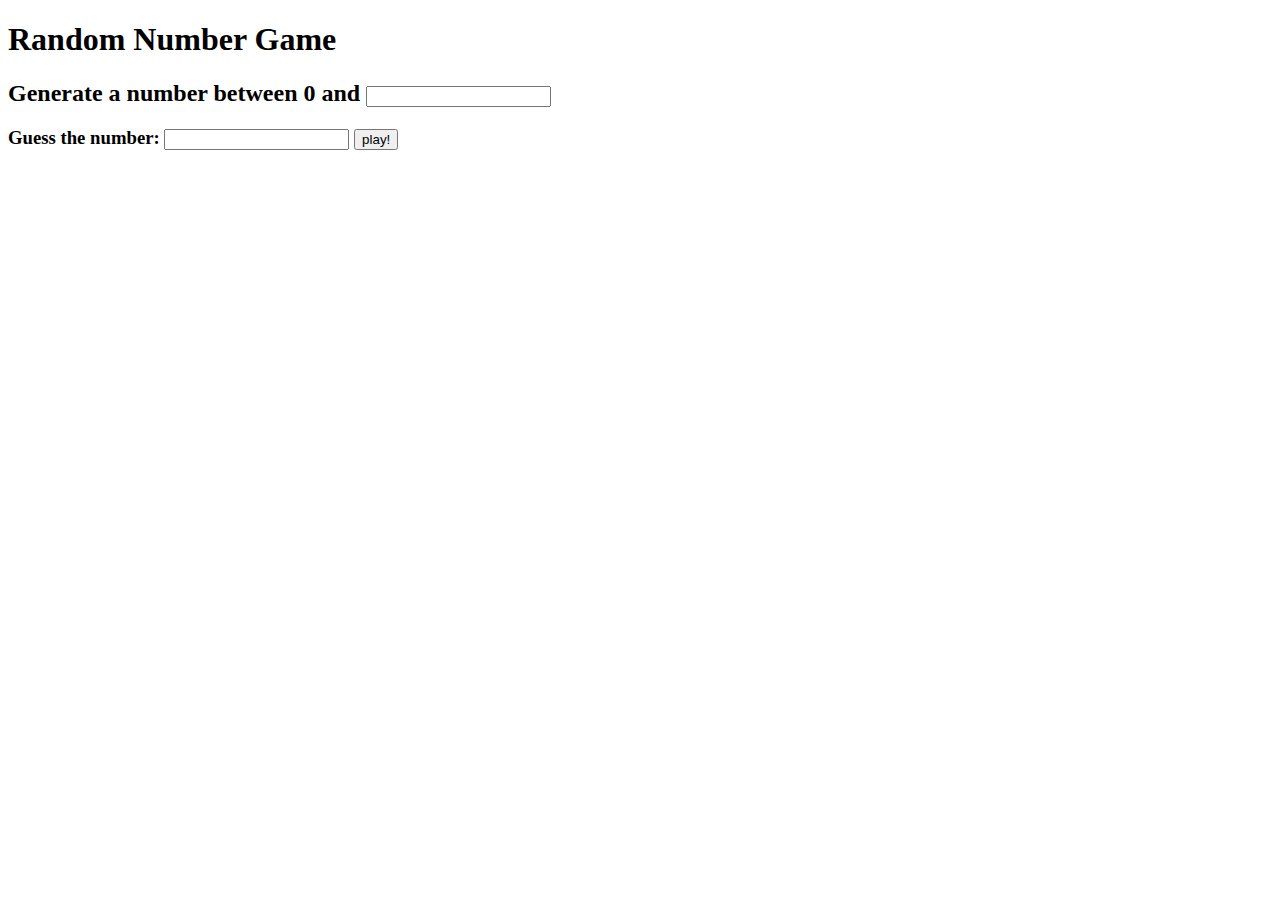
==== index.html @ b3912022 "practice homework" ====
<!DOCTYPE html>
<html lang="en">
  <head>
    <meta charset="UTF-8" />
    <meta http-equiv="X-UA-Compatible" content="IE=edge" />
    <meta name="viewport" content="width=device-width, initial-scale=1.0" />
    <title>jaVA challenge</title>
  </head>
  <body>
    <h1>Random Number Game</h1>
    <form id="game-form">
      <h2>
        <label for="range">Generate a number between 0 and</label>
        <input id="range" type="number" />
      </h2>
      <h3>
        <label for="select">Guess the number:</label>
        <input id="select" type="number" />
        <button>play!</button>
      </h3>
    </form>
    <div>
      <span id="userNum"></span>
      <span id="pcNum"></span>
    </div>
    <h4 id="result"></h4>

    <script scr="app.js"></script>
  </body>
</html>
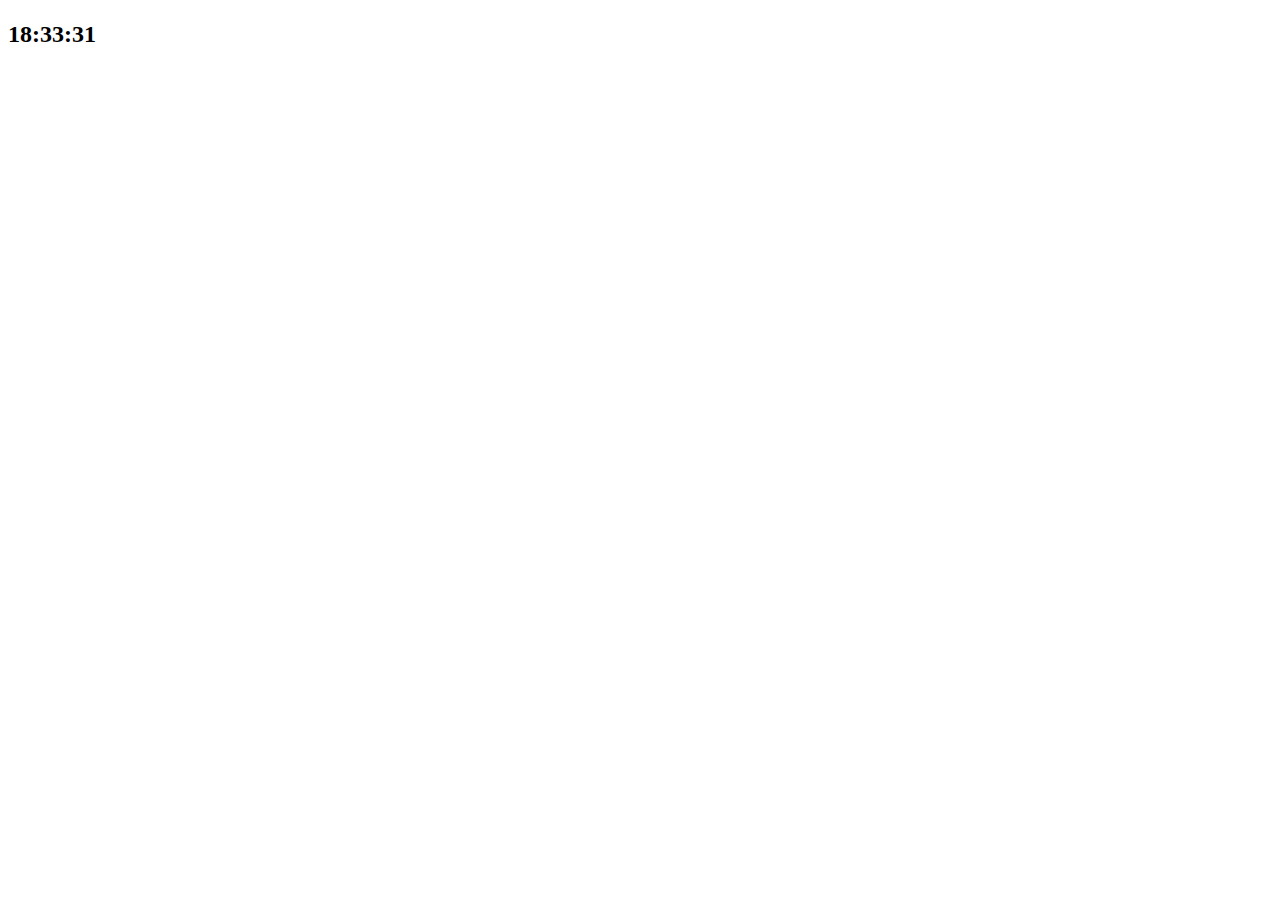
==== commit 9cace54f: "clock" ====
--- a/index.html
+++ b/index.html
@@ -7,24 +7,11 @@
     <title>jaVA challenge</title>
   </head>
   <body>
-    <h1>Random Number Game</h1>
-    <form id="game-form">
-      <h2>
-        <label for="range">Generate a number between 0 and</label>
-        <input id="range" type="number" />
-      </h2>
-      <h3>
-        <label for="select">Guess the number:</label>
-        <input id="select" type="number" />
-        <button>play!</button>
-      </h3>
-    </form>
-    <div>
-      <span id="userNum"></span>
-      <span id="pcNum"></span>
-    </div>
-    <h4 id="result"></h4>
+    <form class="hidden" id="login-form"></form>
+    <h1 class="hidden" id="greeting"></h1>
+    <h2 id="clock">00:00</h2>
 
-    <script scr="app.js"></script>
+    <script src="js/greetings.js"></script>
+    <script src="js/clock.js"></script>
   </body>
 </html>
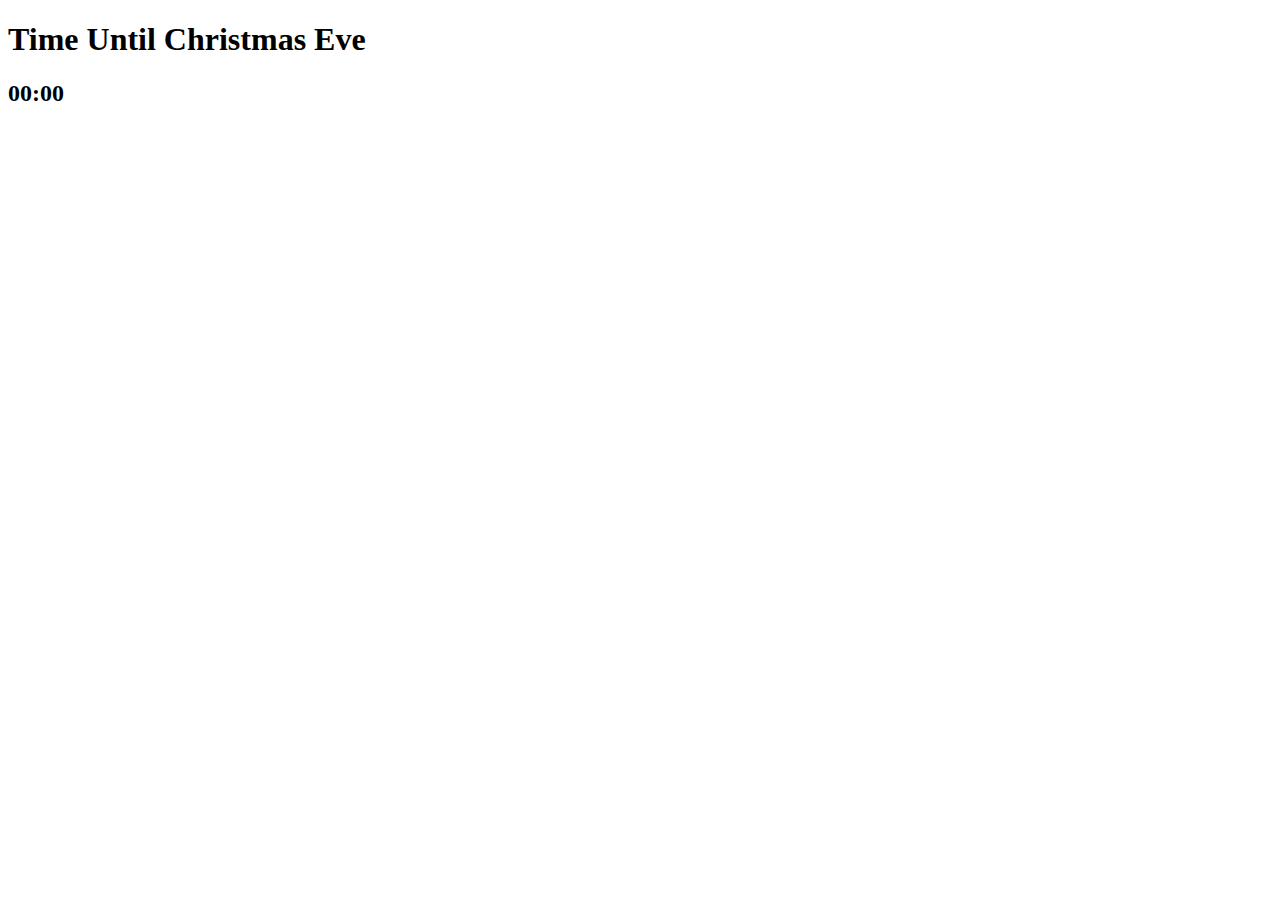
==== commit 03dd4ab4: "clock2" ====
--- a/index.html
+++ b/index.html
@@ -8,7 +8,7 @@
   </head>
   <body>
     <form class="hidden" id="login-form"></form>
-    <h1 class="hidden" id="greeting"></h1>
+    <h1 class="hidden" id="greeting">Time Until Christmas Eve</h1>
     <h2 id="clock">00:00</h2>
 
     <script src="js/greetings.js"></script>
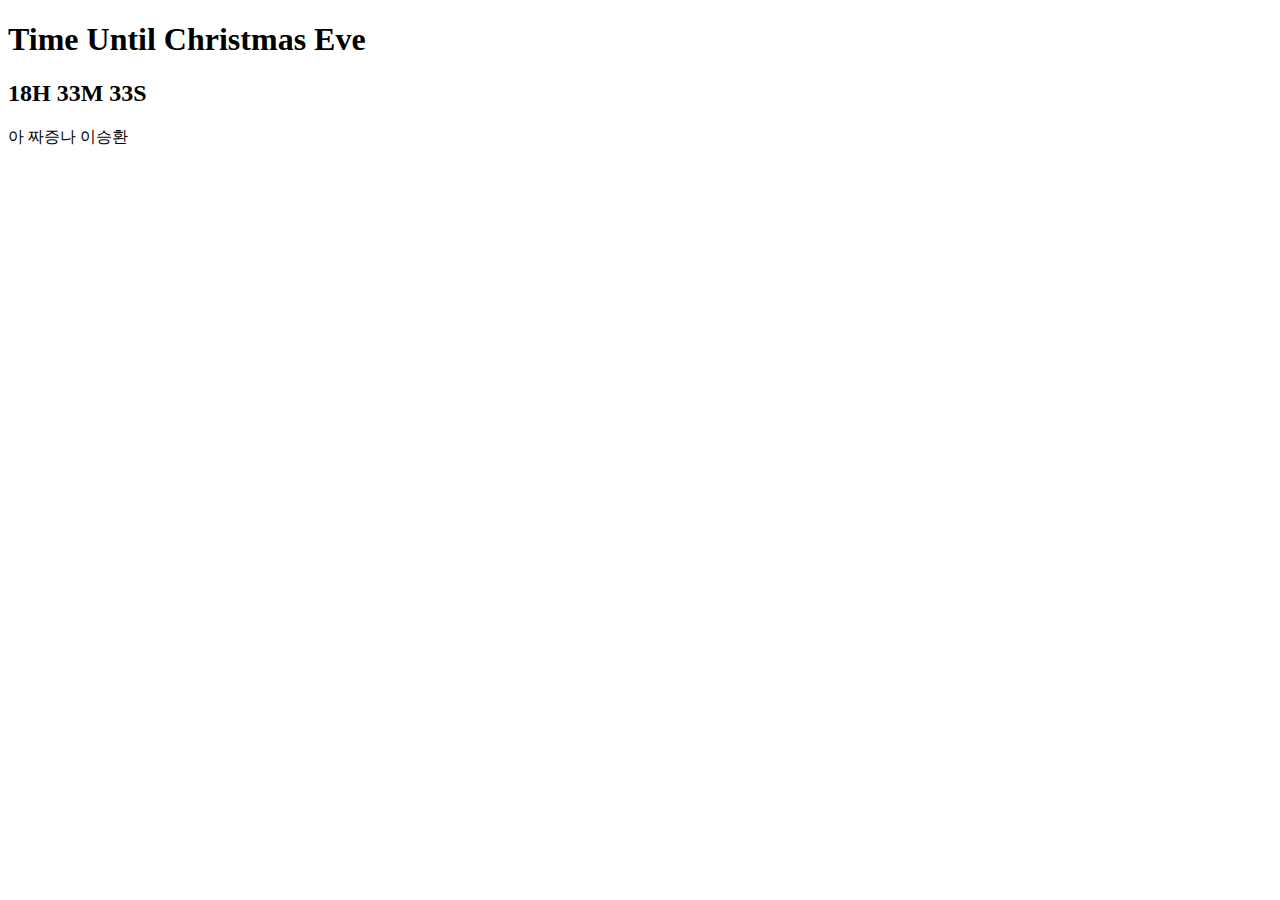
==== commit 5e72504a: "clock3" ====
--- a/index.html
+++ b/index.html
@@ -10,8 +10,12 @@
     <form class="hidden" id="login-form"></form>
     <h1 class="hidden" id="greeting">Time Until Christmas Eve</h1>
     <h2 id="clock">00:00</h2>
-
+    <div id="quote">
+      <span></span>
+      <span></span>
+    </div>
     <script src="js/greetings.js"></script>
     <script src="js/clock.js"></script>
+    <script src="js/quotes.js"></script>
   </body>
 </html>
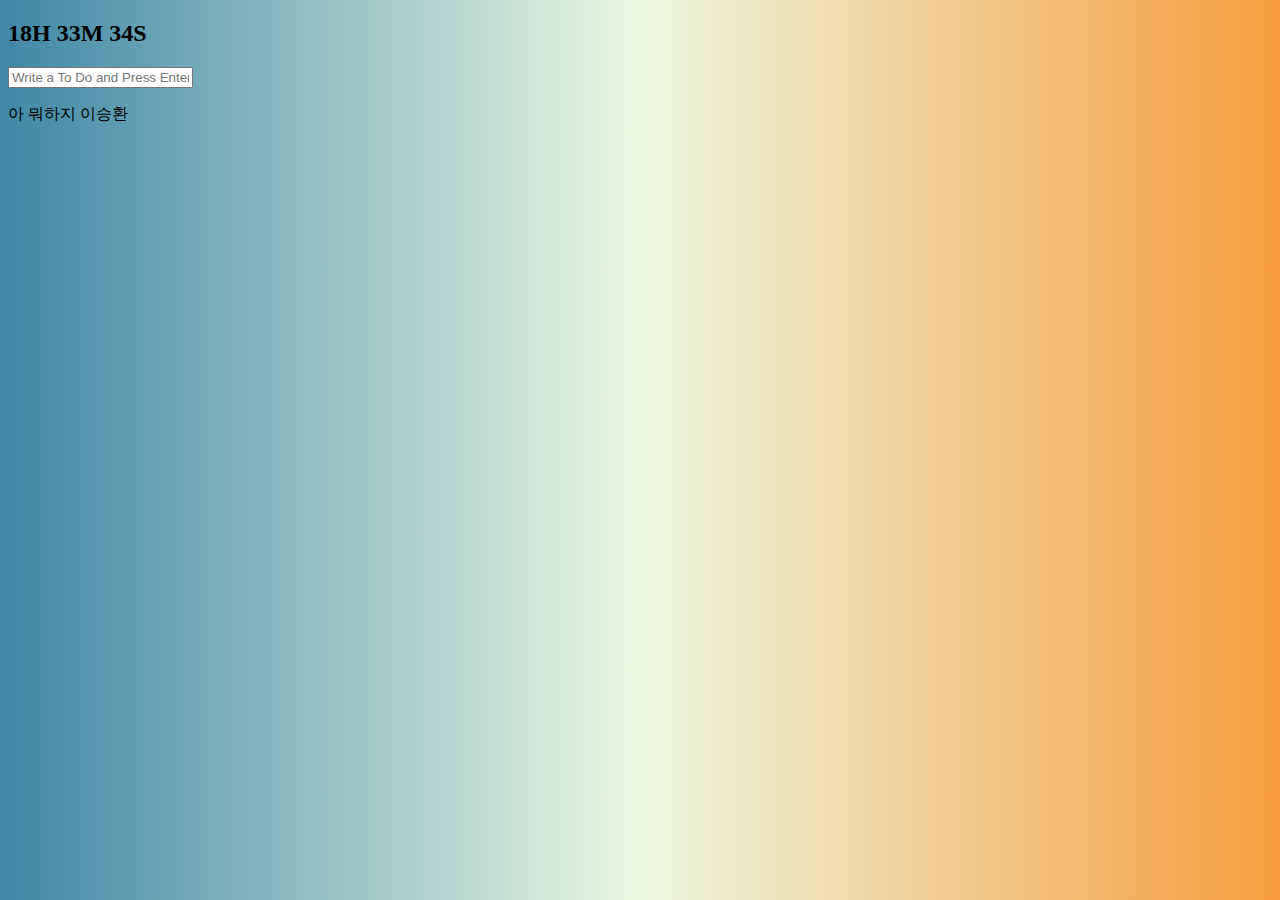
==== commit 06448e11: "clock and list" ====
--- a/index.html
+++ b/index.html
@@ -1,6 +1,7 @@
 <!DOCTYPE html>
 <html lang="en">
   <head>
+    <link rel="stylesheet" href="css/index.css" />
     <meta charset="UTF-8" />
     <meta http-equiv="X-UA-Compatible" content="IE=edge" />
     <meta name="viewport" content="width=device-width, initial-scale=1.0" />
@@ -10,6 +11,10 @@
     <form class="hidden" id="login-form"></form>
     <h1 class="hidden" id="greeting">Time Until Christmas Eve</h1>
     <h2 id="clock">00:00</h2>
+    <form id="todo-form">
+      <input required type="text" placeholder="Write a To Do and Press Enter" />
+    </form>
+    <ul id="todo-list"></ul>
     <div id="quote">
       <span></span>
       <span></span>
@@ -17,5 +22,6 @@
     <script src="js/greetings.js"></script>
     <script src="js/clock.js"></script>
     <script src="js/quotes.js"></script>
+    <script src="js/todo.js"></script>
   </body>
 </html>
--- a/css/index.css
+++ b/css/index.css
@@ -0,0 +1,6 @@
+.hidden {
+  display: none;
+}
+body {
+  background: linear-gradient(0.25turn, #3f87a6, #ebf8e1, #f69d3c);
+}
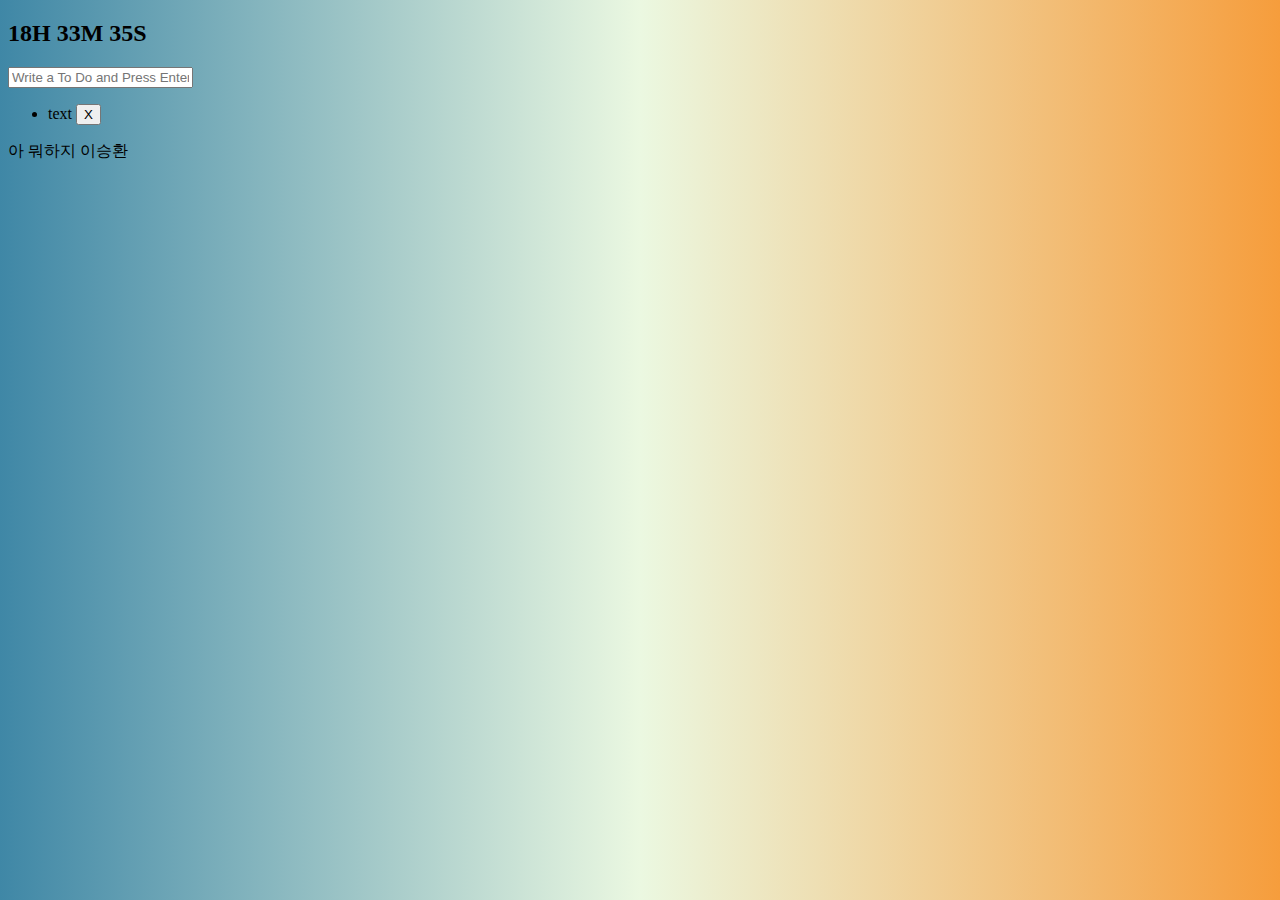
==== commit 58c00657: "delete click" ====
--- a/index.html
+++ b/index.html
@@ -14,7 +14,12 @@
     <form id="todo-form">
       <input required type="text" placeholder="Write a To Do and Press Enter" />
     </form>
-    <ul id="todo-list"></ul>
+    <ul id="todo-list">
+      <li>
+        <span>text</span>
+        <button>X</button>
+      </li>
+    </ul>
     <div id="quote">
       <span></span>
       <span></span>
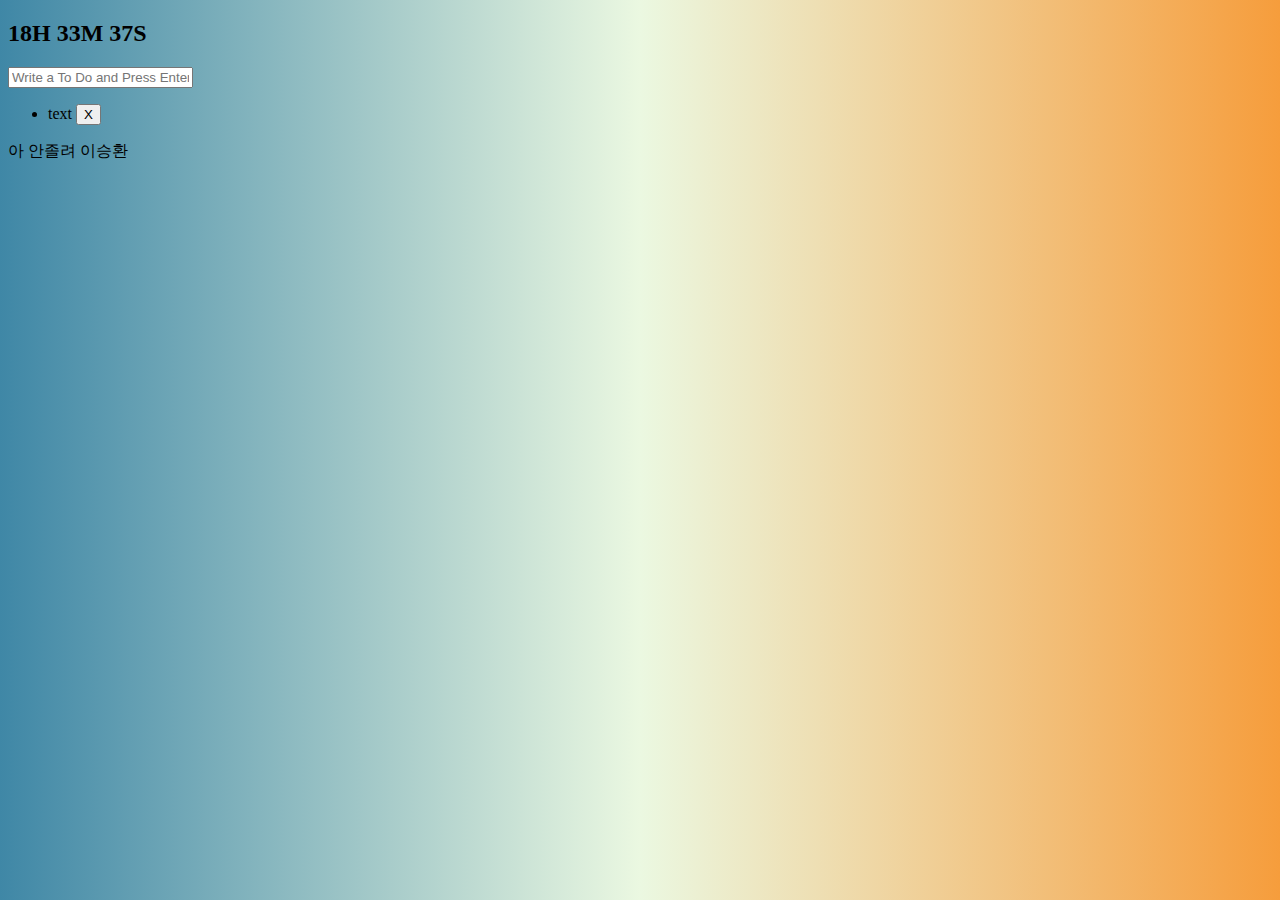
==== commit 3ef883a9: "wheather and delete" ====
--- a/index.html
+++ b/index.html
@@ -28,5 +28,6 @@
     <script src="js/clock.js"></script>
     <script src="js/quotes.js"></script>
     <script src="js/todo.js"></script>
+    <script src="js/weather.js"></script>
   </body>
 </html>
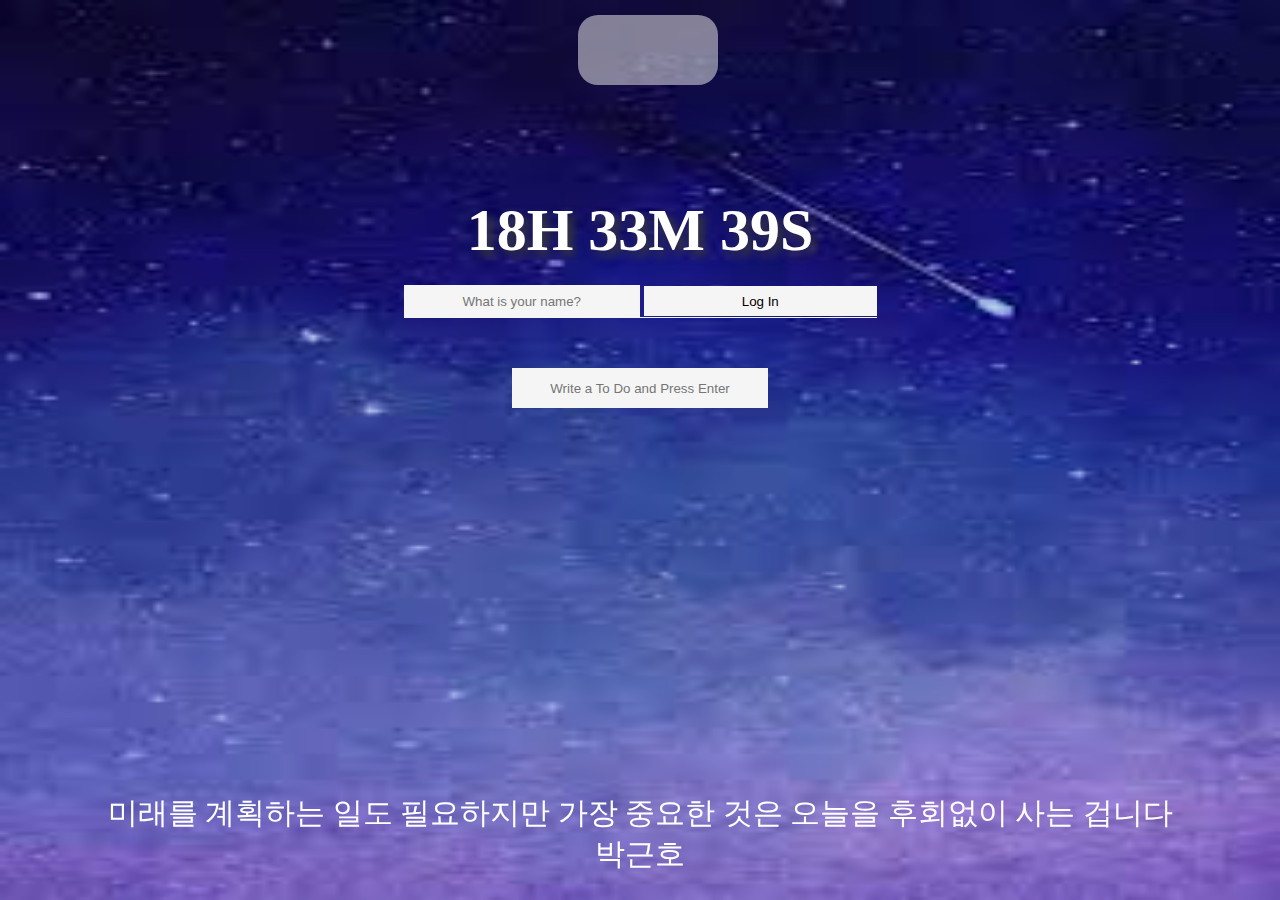
==== commit eae49a9a: "memo-wepsite" ====
--- a/index.html
+++ b/index.html
@@ -8,26 +8,35 @@
     <title>jaVA challenge</title>
   </head>
   <body>
-    <form class="hidden" id="login-form"></form>
-    <h1 class="hidden" id="greeting">Time Until Christmas Eve</h1>
-    <h2 id="clock">00:00</h2>
-    <form id="todo-form">
-      <input required type="text" placeholder="Write a To Do and Press Enter" />
-    </form>
-    <ul id="todo-list">
-      <li>
-        <span>text</span>
-        <button>X</button>
-      </li>
-    </ul>
-    <div id="quote">
+    <h2 id="clock">00:00:00</h2>
+    <div id="weather">
       <span></span>
       <span></span>
     </div>
-    <script src="js/greetings.js"></script>
+    <form class="hidden" id="login-form">
+      <input
+        required
+        maxlength="15"
+        type="text"
+        placeholder="What is your name?"
+      />
+      <input type="submit" value="Log In" />
+    </form>
+    <h1 class="hidden" id="greeting"></h1>
+    <form id="todo-form">
+      <input type="text" placeholder="Write a To Do and Press Enter" required />
+    </form>
+    <ul id="todo-list"></ul>
+    <div id="quote">
+      <span></span>
+      <br />
+      <span></span>
+    </div>
+    <script src="js/greeting.js"></script>
     <script src="js/clock.js"></script>
     <script src="js/quotes.js"></script>
     <script src="js/todo.js"></script>
     <script src="js/weather.js"></script>
+    <script src="js/background.js"></script>
   </body>
 </html>
--- a/css/index.css
+++ b/css/index.css
@@ -2,5 +2,100 @@
   display: none;
 }
 body {
-  background: linear-gradient(0.25turn, #3f87a6, #ebf8e1, #f69d3c);
+  background-color: rgb(46, 39, 39);
+  color: white;
+  display: flex;
+  flex-direction: column;
+  margin: 0;
+  align-items: center;
 }
+body h2 {
+  position: absolute;
+  left: 50%;
+  top: 20%;
+  transform: translate(-50%, -50%);
+  color: white;
+  font-size: 60px;
+  text-shadow: 5px 5px 10px rgb(58, 58, 58);
+}
+#weather {
+  display: flex;
+  justify-content: center;
+  align-items: center;
+  height: 70px;
+  width: 140px;
+  border-radius: 20px;
+  background-color: whitesmoke;
+  opacity: 0.5;
+  margin-top: 15px;
+  margin-left: 15px;
+  font-size: 15px;
+  color: black;
+  border: none;
+}
+#login-form input {
+  background-color: whitesmoke;
+  border: none;
+  transition: 0.3s;
+  width: 232.5px;
+  height: 30px;
+  text-align: center;
+}
+li button:hover {
+  background: whitesmoke;
+  color: black;
+}
+#login-form {
+  text-align: center;
+  margin-top: 200px;
+  border: none;
+  border-bottom: 1px solid whitesmoke;
+  background: transparent;
+  transition-duration: 0.4s;
+  color: whitesmoke;
+}
+h1 {
+  text-align: center;
+  margin-top: 210px;
+}
+ul {
+  text-align: center;
+}
+#todo-form {
+  text-align: center;
+  margin-top: 50px;
+  outline: none;
+}
+#todo-list span {
+  margin-right: 20px;
+}
+#todo-form input {
+  background-color: whitesmoke;
+  border: none;
+  transition: 0.3s;
+  width: 235.5px;
+  height: 40px;
+  text-align: center;
+  padding: 0 10px 0 10px;
+}
+#quote {
+  text-align: center;
+  position: fixed;
+  bottom: 25px;
+  font-size: 30px;
+}
+img {
+  width: 100vw;
+  height: 100vh;
+  position: absolute;
+  z-index: -10000;
+  filter: brightness(90%);
+}
+#login-form :hover {
+  background-color: whitesmoke;
+  border-radius: 2px;
+}
+li button:hover {
+  background: whitesmoke;
+  color: black;
+}
